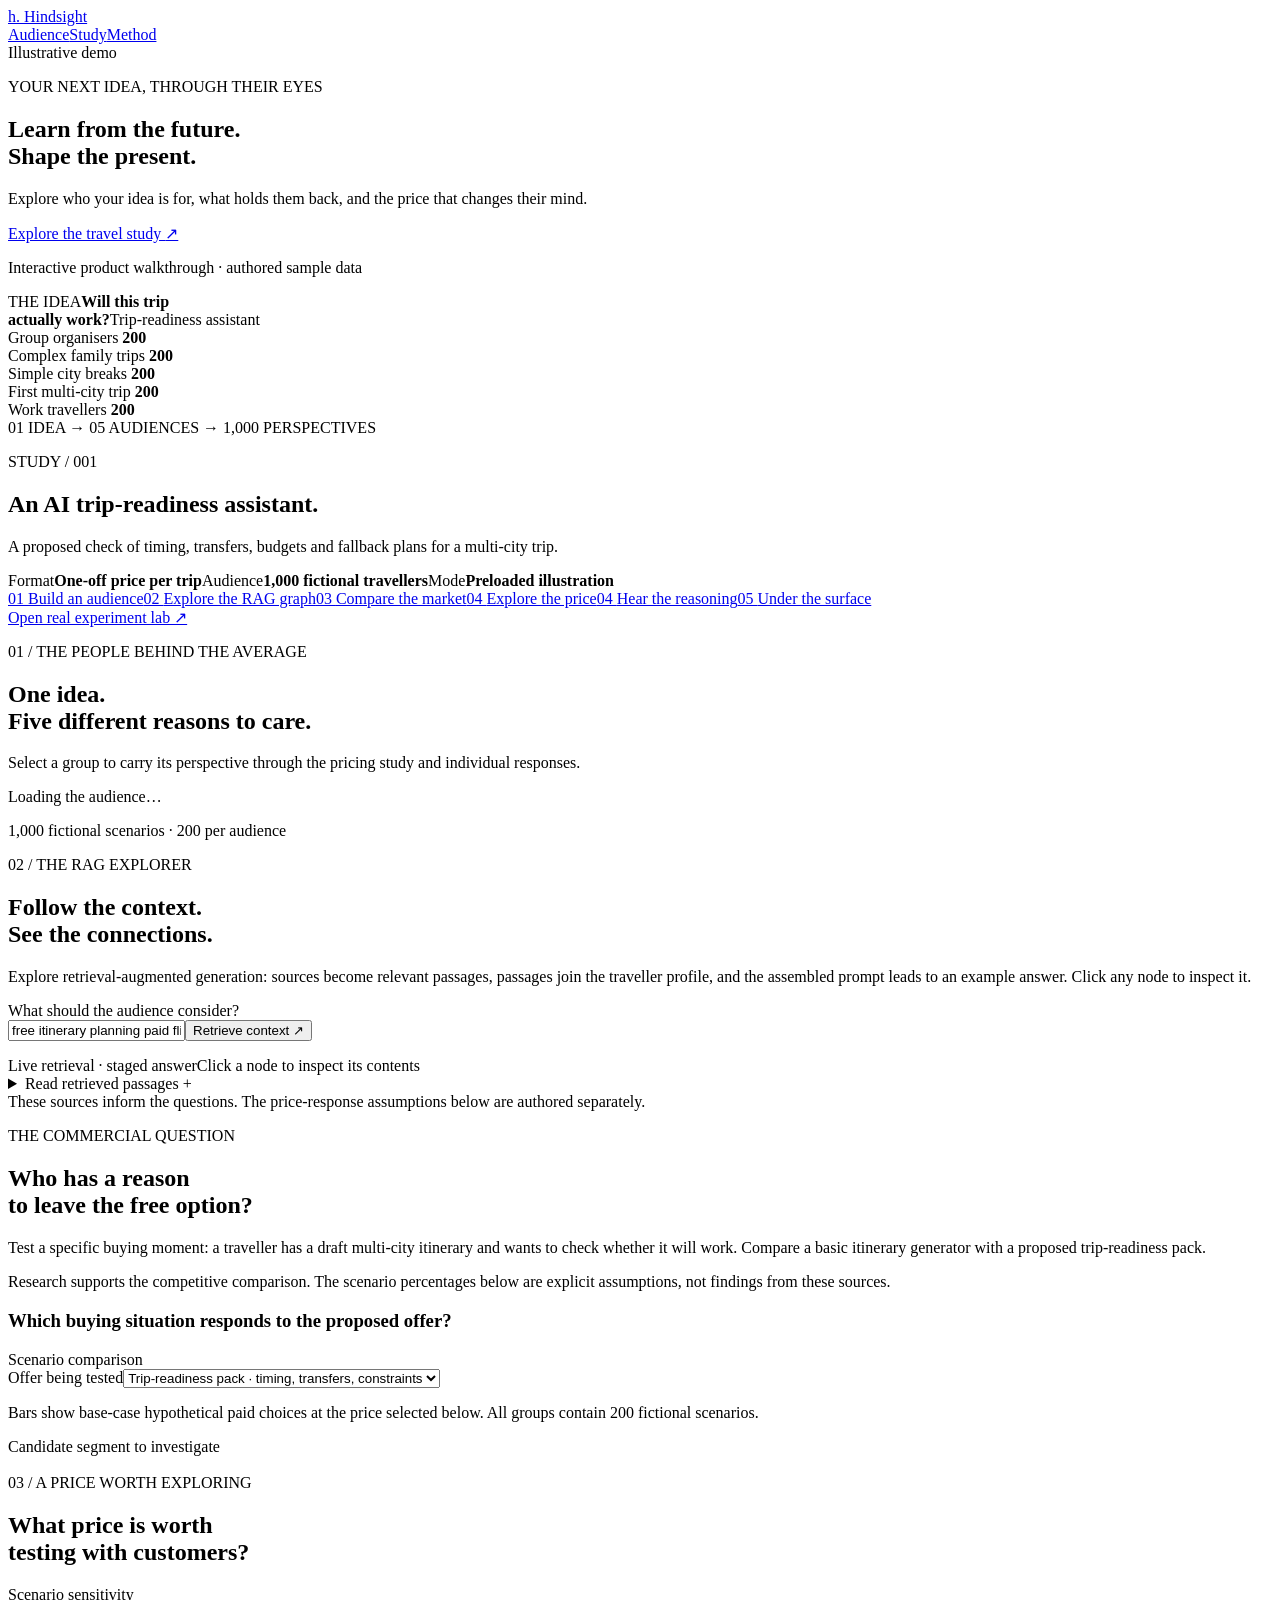
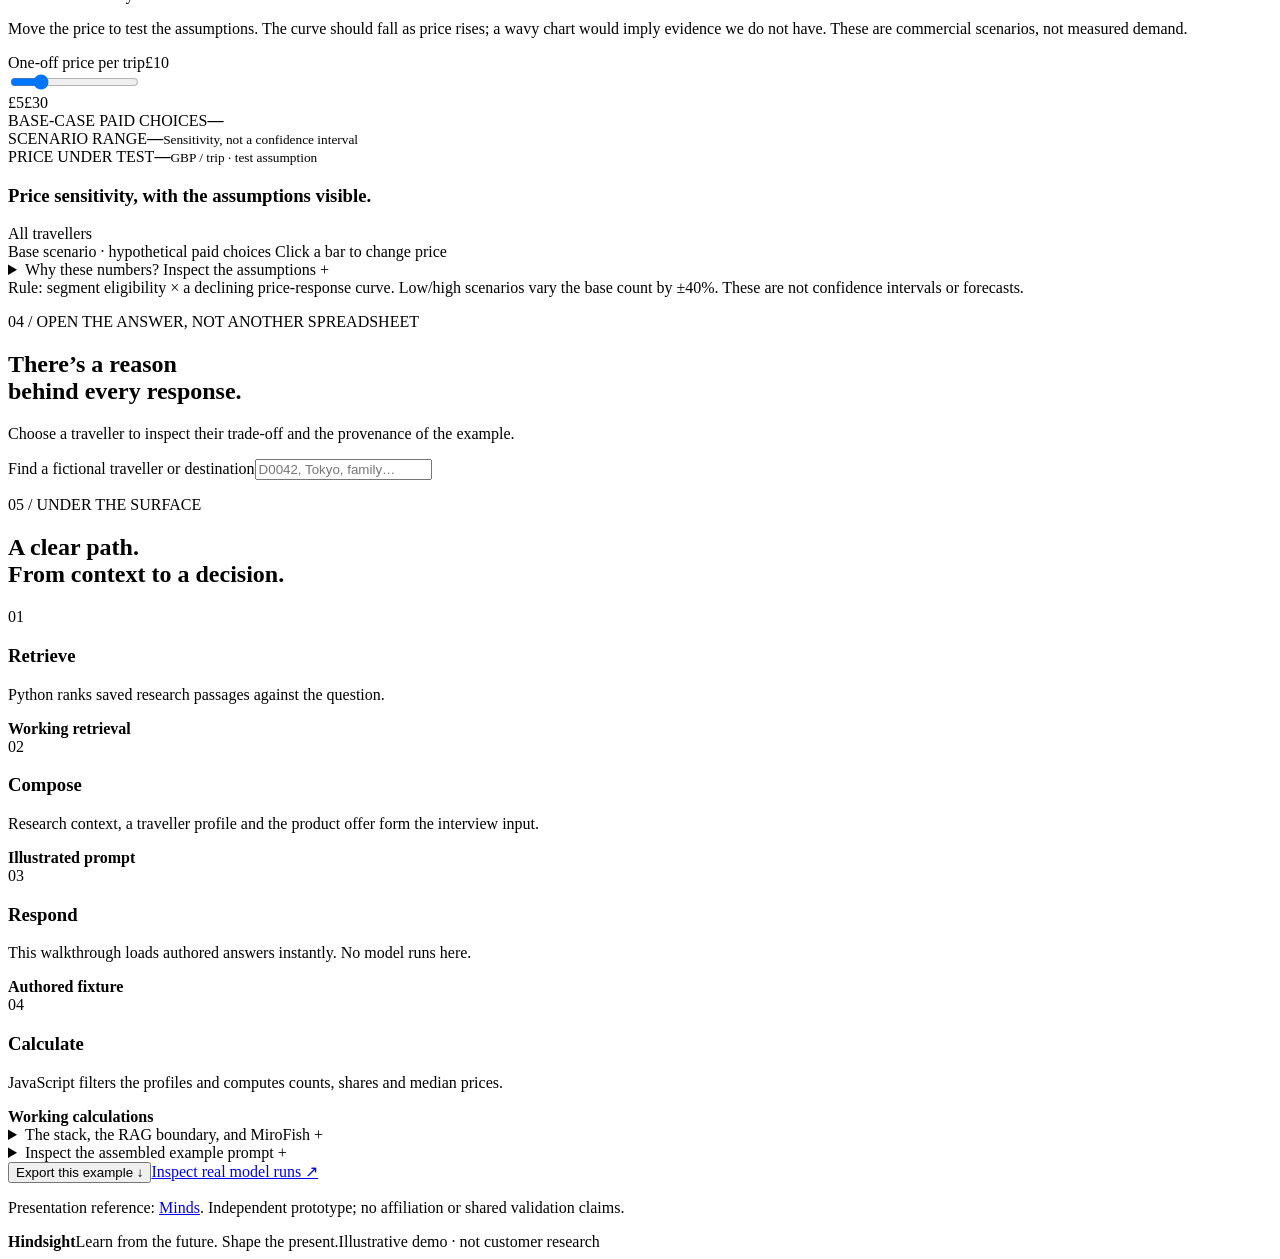
==== product/prototype/static/showcase.html @ 69f553fd "Build Hindsight market demo with RAG explorer and local simulation lab" ====
<!doctype html><html lang="en"><head><meta charset="utf-8"><meta name="viewport" content="width=device-width,initial-scale=1"><title>Hindsight · Meet your next customer</title><link rel="stylesheet" href="/showcase.css"><script src="/showcase.js" defer></script></head><body>
<header><a class="brand" href="#brief"><span class="brand-mark">h.</span> Hindsight</a><nav aria-label="Main navigation"><a href="#audience">Audience</a><a href="#pricing">Study</a><a href="#method">Method</a></nav><span class="badge">Illustrative demo</span></header>
<main><section class="hero wrap" id="brief"><div><p class="eyebrow">YOUR NEXT IDEA, THROUGH THEIR EYES</p><h1>Learn from the future.<br><span>Shape the present.</span></h1><p class="intro">Explore who your idea is for, what holds them back, and the price that changes their mind.</p><a class="button dark" href="#pricing">Explore the travel study <span>↗</span></a><p class="small">Interactive product walkthrough · authored sample data</p></div><div class="hero-art" aria-label="One thousand illustrative traveller scenarios connected to one travel idea"><div class="orbit orbit-one"></div><div class="orbit orbit-two"></div><div class="centre-node"><span class="eyebrow">THE IDEA</span><strong>Will this trip<br>actually work?</strong><span>Trip-readiness assistant</span></div><div class="float-tag t1">Group organisers <b>200</b></div><div class="float-tag t2">Complex family trips <b>200</b></div><div class="float-tag t3">Simple city breaks <b>200</b></div><div class="float-tag t4">First multi-city trip <b>200</b></div><div class="float-tag t5">Work travellers <b>200</b></div><div class="art-foot">01 IDEA <span>→</span> 05 AUDIENCES <span>→</span> 1,000 PERSPECTIVES</div></div></section>
<div class="study-layout wrap"><aside><div class="pinned"><p class="eyebrow">STUDY / 001</p><h2>An AI trip-readiness assistant.</h2><p>A proposed check of timing, transfers, budgets and fallback plans for a multi-city trip.</p><div class="brief-rule"><span>Format</span><b>One-off price per trip</b><span>Audience</span><b>1,000 fictional travellers</b><span>Mode</span><b>Preloaded illustration</b></div><nav aria-label="Study chapters"><a href="#audience">01 <span>Build an audience</span></a><a href="#context">02 <span>Explore the RAG graph</span></a><a href="#friction">03 <span>Compare the market</span></a><a href="#pricing">04 <span>Explore the price</span></a><a href="#voices">04 <span>Hear the reasoning</span></a><a href="#method">05 <span>Under the surface</span></a></nav><a class="lab-link" href="/lab">Open real experiment lab ↗</a></div></aside>
<div class="chapters"><section id="audience" class="chapter reveal"><p class="eyebrow">01 / THE PEOPLE BEHIND THE AVERAGE</p><h2>One idea.<br>Five different reasons to care.</h2><p class="muted">Select a group to carry its perspective through the pricing study and individual responses.</p><div id="segments" class="segments"><p>Loading the audience…</p></div><div class="audience-footer"><div class="mini-dots" id="mini-dots"></div><span id="audience-caption">1,000 fictional scenarios · 200 per audience</span></div></section>
<section id="context" class="chapter reveal"><p class="eyebrow">02 / THE RAG EXPLORER</p><h2>Follow the context.<br>See the connections.</h2><p class="muted">Explore retrieval-augmented generation: sources become relevant passages, passages join the traveller profile, and the assembled prompt leads to an example answer. Click any node to inspect it.</p><form id="search-form"><label for="query">What should the audience consider?</label><div class="search"><input id="query" value="free itinerary planning paid flight alerts" maxlength="500"><button class="dark" type="submit">Retrieve context ↗</button></div></form><p class="small" id="retrieval-status" role="status"></p><div class="rag-topline"><span class="badge">Live retrieval · staged answer</span><span class="small">Click a node to inspect its contents</span></div><div id="rag-graph" class="rag-graph" aria-label="Interactive RAG pipeline"></div><div id="rag-inspector" class="rag-inspector" aria-live="polite"></div><details><summary>Read retrieved passages <span>+</span></summary><div id="passages"></div></details><div class="context-note">These sources inform the questions. The price-response assumptions below are authored separately.</div></section>
<section id="friction" class="chapter reveal"><p class="eyebrow">THE COMMERCIAL QUESTION</p><h2>Who has a reason<br>to leave the free option?</h2><p class="muted">Test a specific buying moment: a traveller has a draft multi-city itinerary and wants to check whether it will work. Compare a basic itinerary generator with a proposed trip-readiness pack.</p><div id="market-sources" class="market-sources"></div><div class="context-note">Research supports the competitive comparison. The scenario percentages below are explicit assumptions, not findings from these sources.</div><div class="friction-card"><div class="chart-heading"><h3>Which buying situation responds to the proposed offer?</h3><span class="badge">Scenario comparison</span></div><label for="concept">Offer being tested</label><select id="concept"><option value="readiness">Trip-readiness pack · timing, transfers, constraints</option><option value="basic">Basic AI itinerary · suggestions and saved places</option></select><p class="small">Bars show base-case hypothetical paid choices at the price selected below. All groups contain 200 fictional scenarios.</p><div id="friction-bars"></div><div class="friction-leading"><span class="small">Candidate segment to investigate</span><h3 id="friction-leading"></h3></div></div></section><section id="pricing" class="chapter reveal"><div class="section-head"><div><p class="eyebrow">03 / A PRICE WORTH EXPLORING</p><h2>What price is worth<br>testing with customers?</h2></div><span class="badge">Scenario sensitivity</span></div><p class="muted">Move the price to test the assumptions. The curve should fall as price rises; a wavy chart would imply evidence we do not have. These are commercial scenarios, not measured demand.</p><div class="price-control"><div><label for="price">One-off price per trip</label><output id="price-value" for="price">£10</output></div><input type="range" id="price" min="5" max="30" step="5" value="10"><div class="range-labels"><span>£5</span><span>£30</span></div></div><div class="metrics" aria-live="polite"><div><span>BASE-CASE PAID CHOICES</span><strong id="paid-count">—</strong><small id="paid-share"></small></div><div><span>SCENARIO RANGE</span><strong id="free-count">—</strong><small>Sensitivity, not a confidence interval</small></div><div><span>PRICE UNDER TEST</span><strong id="median">—</strong><small>GBP / trip · test assumption</small></div></div><div class="chart-panel"><div class="chart-heading"><h3>Price sensitivity, with the assumptions visible.</h3><span id="filter-caption">All travellers</span></div><div id="price-chart" class="price-chart" aria-label="Illustrative paid choices at each price"></div><div class="legend"><span class="swatch"></span> Base scenario · hypothetical paid choices <span class="small">Click a bar to change price</span></div></div><div class="insight" id="insight"></div><details><summary>Why these numbers? Inspect the assumptions <span>+</span></summary><div id="scenario-assumptions"></div></details><div class="small formula">Rule: segment eligibility × a declining price-response curve. Low/high scenarios vary the base count by ±40%. These are not confidence intervals or forecasts.</div></section>
<section id="voices" class="chapter reveal"><p class="eyebrow">04 / OPEN THE ANSWER, NOT ANOTHER SPREADSHEET</p><h2>There’s a reason<br>behind every response.</h2><p class="muted">Choose a traveller to inspect their trade-off and the provenance of the example.</p><label for="person-search">Find a fictional traveller or destination</label><input id="person-search" class="person-search" placeholder="D0042, Tokyo, family…"><p class="small" id="people-count"></p><div class="voice-layout"><div id="people" class="people" role="group" aria-label="Fictional traveller responses"></div><article id="person" class="person"></article></div></section>
<section id="method" class="chapter reveal"><p class="eyebrow">05 / UNDER THE SURFACE</p><h2>A clear path.<br>From context to a decision.</h2><div class="method-flow"><div><span>01</span><h3>Retrieve</h3><p>Python ranks saved research passages against the question.</p><b>Working retrieval</b></div><div><span>02</span><h3>Compose</h3><p>Research context, a traveller profile and the product offer form the interview input.</p><b>Illustrated prompt</b></div><div><span>03</span><h3>Respond</h3><p>This walkthrough loads authored answers instantly. No model runs here.</p><b>Authored fixture</b></div><div><span>04</span><h3>Calculate</h3><p>JavaScript filters the profiles and computes counts, shares and median prices.</p><b>Working calculations</b></div></div><details><summary>The stack, the RAG boundary, and MiroFish <span>+</span></summary><div class="method-copy"><p><strong>Presentation:</strong> HTML, CSS, JavaScript and your Space Grotesk / Space Mono fonts. Python serves the app and JSON dataset. No cloud services are needed.</p><p><strong>Retrieval-augmented generation (RAG):</strong> retrieve relevant source passages, add them to the profile and offer, then ask a model for a grounded answer. This demo implements keyword retrieval over sentence chunks. It uses authored answers in place of the generation step, with no embedding model or vector database.</p><p><strong>Real experiment lab:</strong> MiroFish-local extracts a SQLite knowledge graph and produces profile seeds. OASIS handles interviews, Ollama runs the local model, and Python stores raw answers and calculations. Its real pilot results are preserved separately. This presentation's prices and opinions did not come from that engine.</p><p><strong>How we got these numbers:</strong> 1,000 fictional scenarios, in five groups of 200. Explicit eligibility and price-response assumptions are in the scenario controls. No customer data, inferred market size or accuracy claim. Download the fixture to inspect every value.</p></div></details><details><summary>Inspect the assembled example prompt <span>+</span></summary><pre id="prompt"></pre></details><div class="actions"><button id="download" class="dark">Export this example ↓</button><a class="button" href="/lab">Inspect real model runs ↗</a></div><p class="small">Presentation reference: <a href="https://getminds.ai/" target="_blank" rel="noopener noreferrer">Minds</a>. Independent prototype; no affiliation or shared validation claims.</p></section></div></div></main><footer class="wrap"><strong>Hindsight</strong><span>Learn from the future. Shape the present.</span><span>Illustrative demo · not customer research</span></footer><div id="load-error" role="alert" hidden></div></body></html>
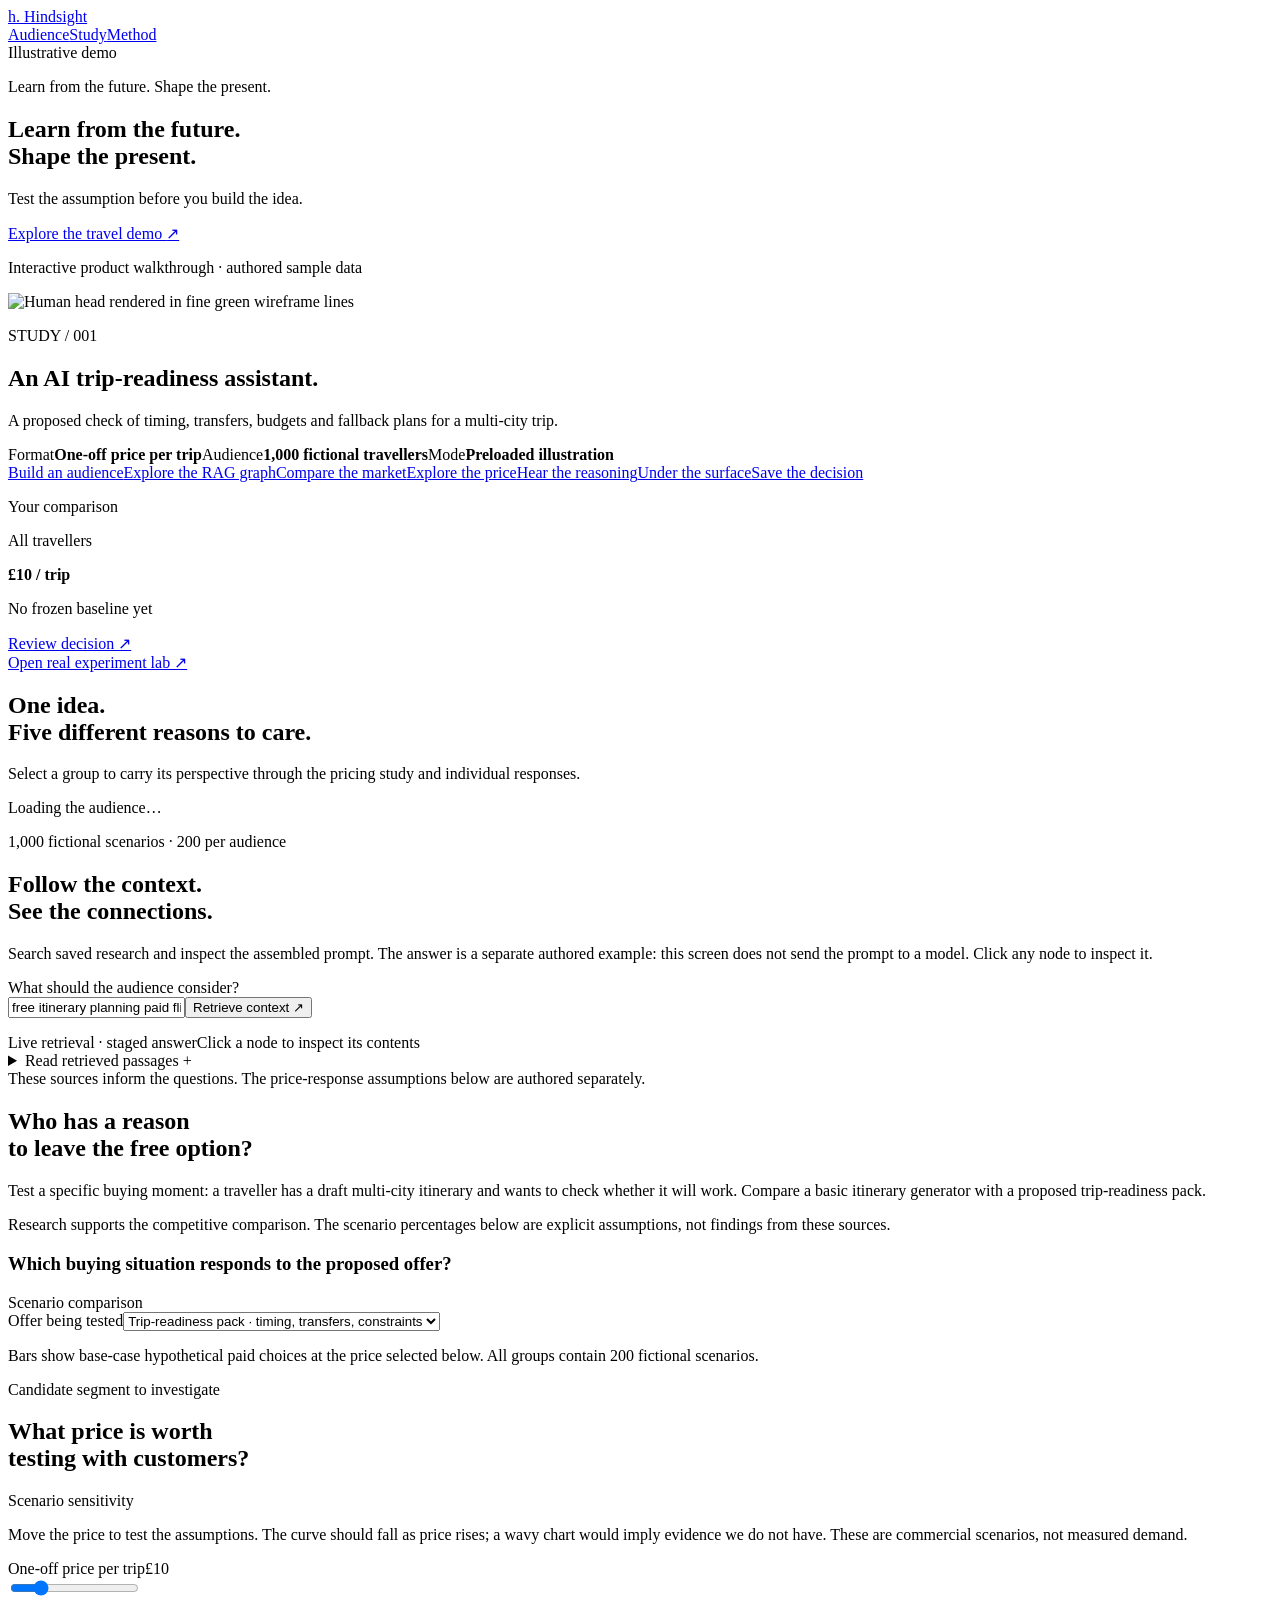
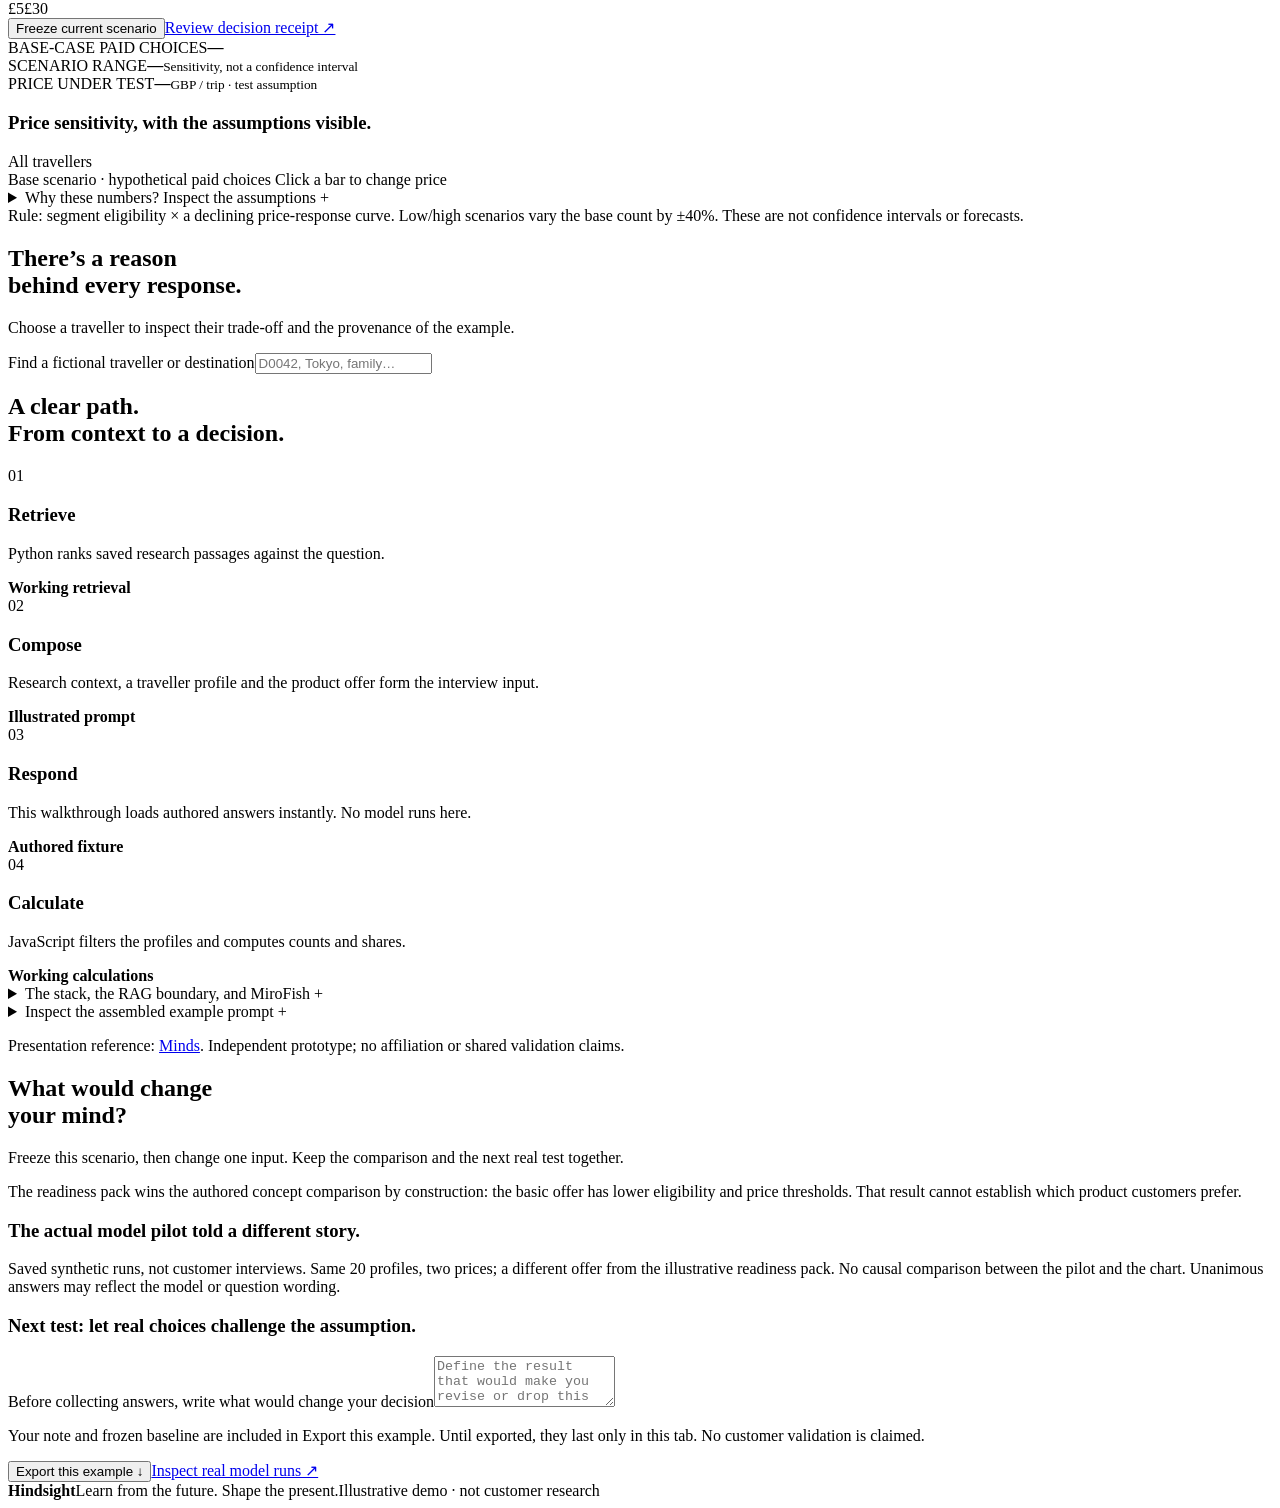
==== commit cdf3453a: "Refine Hindsight demo with static wireframe hero and scroll interactions" ====
--- a/product/prototype/static/showcase.html
+++ b/product/prototype/static/showcase.html
@@ -1,9 +1,9 @@
-<!doctype html><html lang="en"><head><meta charset="utf-8"><meta name="viewport" content="width=device-width,initial-scale=1"><title>Hindsight · Meet your next customer</title><link rel="stylesheet" href="/showcase.css"><script src="/showcase.js" defer></script></head><body>
+<!doctype html><html lang="en"><head><meta charset="utf-8"><meta name="viewport" content="width=device-width,initial-scale=1"><title>Hindsight · Test the assumption before the idea</title><link rel="stylesheet" href="/scrollcraft.css"><link rel="stylesheet" href="/showcase.css"><link rel="stylesheet" href="/hindsight-scroll.css"><script src="/study-math.js" defer></script><script src="/showcase.js" defer></script><script src="/scrollcraft.js" defer></script><script src="/hindsight-scroll.js" defer></script></head><body>
 <header><a class="brand" href="#brief"><span class="brand-mark">h.</span> Hindsight</a><nav aria-label="Main navigation"><a href="#audience">Audience</a><a href="#pricing">Study</a><a href="#method">Method</a></nav><span class="badge">Illustrative demo</span></header>
-<main><section class="hero wrap" id="brief"><div><p class="eyebrow">YOUR NEXT IDEA, THROUGH THEIR EYES</p><h1>Learn from the future.<br><span>Shape the present.</span></h1><p class="intro">Explore who your idea is for, what holds them back, and the price that changes their mind.</p><a class="button dark" href="#pricing">Explore the travel study <span>↗</span></a><p class="small">Interactive product walkthrough · authored sample data</p></div><div class="hero-art" aria-label="One thousand illustrative traveller scenarios connected to one travel idea"><div class="orbit orbit-one"></div><div class="orbit orbit-two"></div><div class="centre-node"><span class="eyebrow">THE IDEA</span><strong>Will this trip<br>actually work?</strong><span>Trip-readiness assistant</span></div><div class="float-tag t1">Group organisers <b>200</b></div><div class="float-tag t2">Complex family trips <b>200</b></div><div class="float-tag t3">Simple city breaks <b>200</b></div><div class="float-tag t4">First multi-city trip <b>200</b></div><div class="float-tag t5">Work travellers <b>200</b></div><div class="art-foot">01 IDEA <span>→</span> 05 AUDIENCES <span>→</span> 1,000 PERSPECTIVES</div></div></section>
-<div class="study-layout wrap"><aside><div class="pinned"><p class="eyebrow">STUDY / 001</p><h2>An AI trip-readiness assistant.</h2><p>A proposed check of timing, transfers, budgets and fallback plans for a multi-city trip.</p><div class="brief-rule"><span>Format</span><b>One-off price per trip</b><span>Audience</span><b>1,000 fictional travellers</b><span>Mode</span><b>Preloaded illustration</b></div><nav aria-label="Study chapters"><a href="#audience">01 <span>Build an audience</span></a><a href="#context">02 <span>Explore the RAG graph</span></a><a href="#friction">03 <span>Compare the market</span></a><a href="#pricing">04 <span>Explore the price</span></a><a href="#voices">04 <span>Hear the reasoning</span></a><a href="#method">05 <span>Under the surface</span></a></nav><a class="lab-link" href="/lab">Open real experiment lab ↗</a></div></aside>
-<div class="chapters"><section id="audience" class="chapter reveal"><p class="eyebrow">01 / THE PEOPLE BEHIND THE AVERAGE</p><h2>One idea.<br>Five different reasons to care.</h2><p class="muted">Select a group to carry its perspective through the pricing study and individual responses.</p><div id="segments" class="segments"><p>Loading the audience…</p></div><div class="audience-footer"><div class="mini-dots" id="mini-dots"></div><span id="audience-caption">1,000 fictional scenarios · 200 per audience</span></div></section>
-<section id="context" class="chapter reveal"><p class="eyebrow">02 / THE RAG EXPLORER</p><h2>Follow the context.<br>See the connections.</h2><p class="muted">Explore retrieval-augmented generation: sources become relevant passages, passages join the traveller profile, and the assembled prompt leads to an example answer. Click any node to inspect it.</p><form id="search-form"><label for="query">What should the audience consider?</label><div class="search"><input id="query" value="free itinerary planning paid flight alerts" maxlength="500"><button class="dark" type="submit">Retrieve context ↗</button></div></form><p class="small" id="retrieval-status" role="status"></p><div class="rag-topline"><span class="badge">Live retrieval · staged answer</span><span class="small">Click a node to inspect its contents</span></div><div id="rag-graph" class="rag-graph" aria-label="Interactive RAG pipeline"></div><div id="rag-inspector" class="rag-inspector" aria-live="polite"></div><details><summary>Read retrieved passages <span>+</span></summary><div id="passages"></div></details><div class="context-note">These sources inform the questions. The price-response assumptions below are authored separately.</div></section>
-<section id="friction" class="chapter reveal"><p class="eyebrow">THE COMMERCIAL QUESTION</p><h2>Who has a reason<br>to leave the free option?</h2><p class="muted">Test a specific buying moment: a traveller has a draft multi-city itinerary and wants to check whether it will work. Compare a basic itinerary generator with a proposed trip-readiness pack.</p><div id="market-sources" class="market-sources"></div><div class="context-note">Research supports the competitive comparison. The scenario percentages below are explicit assumptions, not findings from these sources.</div><div class="friction-card"><div class="chart-heading"><h3>Which buying situation responds to the proposed offer?</h3><span class="badge">Scenario comparison</span></div><label for="concept">Offer being tested</label><select id="concept"><option value="readiness">Trip-readiness pack · timing, transfers, constraints</option><option value="basic">Basic AI itinerary · suggestions and saved places</option></select><p class="small">Bars show base-case hypothetical paid choices at the price selected below. All groups contain 200 fictional scenarios.</p><div id="friction-bars"></div><div class="friction-leading"><span class="small">Candidate segment to investigate</span><h3 id="friction-leading"></h3></div></div></section><section id="pricing" class="chapter reveal"><div class="section-head"><div><p class="eyebrow">03 / A PRICE WORTH EXPLORING</p><h2>What price is worth<br>testing with customers?</h2></div><span class="badge">Scenario sensitivity</span></div><p class="muted">Move the price to test the assumptions. The curve should fall as price rises; a wavy chart would imply evidence we do not have. These are commercial scenarios, not measured demand.</p><div class="price-control"><div><label for="price">One-off price per trip</label><output id="price-value" for="price">£10</output></div><input type="range" id="price" min="5" max="30" step="5" value="10"><div class="range-labels"><span>£5</span><span>£30</span></div></div><div class="metrics" aria-live="polite"><div><span>BASE-CASE PAID CHOICES</span><strong id="paid-count">—</strong><small id="paid-share"></small></div><div><span>SCENARIO RANGE</span><strong id="free-count">—</strong><small>Sensitivity, not a confidence interval</small></div><div><span>PRICE UNDER TEST</span><strong id="median">—</strong><small>GBP / trip · test assumption</small></div></div><div class="chart-panel"><div class="chart-heading"><h3>Price sensitivity, with the assumptions visible.</h3><span id="filter-caption">All travellers</span></div><div id="price-chart" class="price-chart" aria-label="Illustrative paid choices at each price"></div><div class="legend"><span class="swatch"></span> Base scenario · hypothetical paid choices <span class="small">Click a bar to change price</span></div></div><div class="insight" id="insight"></div><details><summary>Why these numbers? Inspect the assumptions <span>+</span></summary><div id="scenario-assumptions"></div></details><div class="small formula">Rule: segment eligibility × a declining price-response curve. Low/high scenarios vary the base count by ±40%. These are not confidence intervals or forecasts.</div></section>
-<section id="voices" class="chapter reveal"><p class="eyebrow">04 / OPEN THE ANSWER, NOT ANOTHER SPREADSHEET</p><h2>There’s a reason<br>behind every response.</h2><p class="muted">Choose a traveller to inspect their trade-off and the provenance of the example.</p><label for="person-search">Find a fictional traveller or destination</label><input id="person-search" class="person-search" placeholder="D0042, Tokyo, family…"><p class="small" id="people-count"></p><div class="voice-layout"><div id="people" class="people" role="group" aria-label="Fictional traveller responses"></div><article id="person" class="person"></article></div></section>
-<section id="method" class="chapter reveal"><p class="eyebrow">05 / UNDER THE SURFACE</p><h2>A clear path.<br>From context to a decision.</h2><div class="method-flow"><div><span>01</span><h3>Retrieve</h3><p>Python ranks saved research passages against the question.</p><b>Working retrieval</b></div><div><span>02</span><h3>Compose</h3><p>Research context, a traveller profile and the product offer form the interview input.</p><b>Illustrated prompt</b></div><div><span>03</span><h3>Respond</h3><p>This walkthrough loads authored answers instantly. No model runs here.</p><b>Authored fixture</b></div><div><span>04</span><h3>Calculate</h3><p>JavaScript filters the profiles and computes counts, shares and median prices.</p><b>Working calculations</b></div></div><details><summary>The stack, the RAG boundary, and MiroFish <span>+</span></summary><div class="method-copy"><p><strong>Presentation:</strong> HTML, CSS, JavaScript and your Space Grotesk / Space Mono fonts. Python serves the app and JSON dataset. No cloud services are needed.</p><p><strong>Retrieval-augmented generation (RAG):</strong> retrieve relevant source passages, add them to the profile and offer, then ask a model for a grounded answer. This demo implements keyword retrieval over sentence chunks. It uses authored answers in place of the generation step, with no embedding model or vector database.</p><p><strong>Real experiment lab:</strong> MiroFish-local extracts a SQLite knowledge graph and produces profile seeds. OASIS handles interviews, Ollama runs the local model, and Python stores raw answers and calculations. Its real pilot results are preserved separately. This presentation's prices and opinions did not come from that engine.</p><p><strong>How we got these numbers:</strong> 1,000 fictional scenarios, in five groups of 200. Explicit eligibility and price-response assumptions are in the scenario controls. No customer data, inferred market size or accuracy claim. Download the fixture to inspect every value.</p></div></details><details><summary>Inspect the assembled example prompt <span>+</span></summary><pre id="prompt"></pre></details><div class="actions"><button id="download" class="dark">Export this example ↓</button><a class="button" href="/lab">Inspect real model runs ↗</a></div><p class="small">Presentation reference: <a href="https://getminds.ai/" target="_blank" rel="noopener noreferrer">Minds</a>. Independent prototype; no affiliation or shared validation claims.</p></section></div></div></main><footer class="wrap"><strong>Hindsight</strong><span>Learn from the future. Shape the present.</span><span>Illustrative demo · not customer research</span></footer><div id="load-error" role="alert" hidden></div></body></html>
+<main><section class="hero wrap" id="brief" data-sc-act="flow"><div class="hero-depth-grid" data-sc-parallax="0.06" aria-hidden="true"></div><div class="hero-depth-rule" data-sc-parallax="-0.35" aria-hidden="true"></div><div class="hero-copy"><p class="eyebrow">Learn from the future. Shape the present.</p><h1>Learn from the future.<br><span>Shape the present.</span></h1><p class="intro">Test the assumption before you build the idea.</p><a class="button dark" href="#pricing">Explore the travel demo <span>↗</span></a><p class="small">Interactive product walkthrough · authored sample data</p></div><div class="hero-art wireframe-art" data-sc-parallax="-0.22"><img src="/green-wireframe-head.png" alt="Human head rendered in fine green wireframe lines" width="1122" height="1402" fetchpriority="high"></div></section>
+<div class="study-layout wrap"><aside><div class="pinned"><p class="eyebrow">STUDY / 001</p><h2>An AI trip-readiness assistant.</h2><p>A proposed check of timing, transfers, budgets and fallback plans for a multi-city trip.</p><div class="brief-rule"><span>Format</span><b>One-off price per trip</b><span>Audience</span><b>1,000 fictional travellers</b><span>Mode</span><b>Preloaded illustration</b></div><nav aria-label="Study chapters"><a href="#audience"><span>Build an audience</span></a><a href="#context"><span>Explore the RAG graph</span></a><a href="#friction"><span>Compare the market</span></a><a href="#pricing"><span>Explore the price</span></a><a href="#voices"><span>Hear the reasoning</span></a><a href="#method"><span>Under the surface</span></a><a href="#decision"><span>Save the decision</span></a></nav><div class="trail-receipt" aria-label="Your current comparison"><p class="trail-label">Your comparison</p><p id="trail-audience">All travellers</p><strong id="trail-price">£10 / trip</strong><p id="trail-baseline">No frozen baseline yet</p><a href="#decision">Review decision ↗</a></div><a class="lab-link" href="/lab">Open real experiment lab ↗</a></div></aside>
+<div class="chapters"><section id="audience" class="chapter" data-sc-act="flow"><div class="chapter-entry" data-sc-in><h2>One idea.<br>Five different reasons to care.</h2></div><p class="muted">Select a group to carry its perspective through the pricing study and individual responses.</p><div id="segments" class="segments"><p>Loading the audience…</p></div><div class="audience-footer"><div class="mini-dots" id="mini-dots"></div><span id="audience-caption">1,000 fictional scenarios · 200 per audience</span></div></section>
+<section id="context" class="chapter" data-sc-act="flow"><div class="chapter-trace" aria-hidden="true" data-sc-reveal="left" data-sc-reveal-at="0.03 0.16"></div><h2>Follow the context.<br>See the connections.</h2><p class="muted">Search saved research and inspect the assembled prompt. The answer is a separate authored example: this screen does not send the prompt to a model. Click any node to inspect it.</p><form id="search-form"><label for="query">What should the audience consider?</label><div class="search"><input id="query" value="free itinerary planning paid flight alerts" maxlength="500"><button class="dark" type="submit">Retrieve context ↗</button></div></form><p class="small" id="retrieval-status" role="status"></p><div class="rag-topline"><span class="badge">Live retrieval · staged answer</span><span class="small">Click a node to inspect its contents</span></div><div id="rag-graph" class="rag-graph" aria-label="Interactive RAG pipeline"></div><div id="rag-inspector" class="rag-inspector" aria-live="polite"></div><details><summary>Read retrieved passages <span>+</span></summary><div id="passages"></div></details><div class="context-note">These sources inform the questions. The price-response assumptions below are authored separately.</div></section>
+<section id="friction" class="chapter" data-sc-act="flow"><h2>Who has a reason<br>to leave the free option?</h2><p class="muted">Test a specific buying moment: a traveller has a draft multi-city itinerary and wants to check whether it will work. Compare a basic itinerary generator with a proposed trip-readiness pack.</p><div id="market-sources" class="market-sources"></div><div class="context-note">Research supports the competitive comparison. The scenario percentages below are explicit assumptions, not findings from these sources.</div><div class="friction-card"><div class="chart-heading"><h3>Which buying situation responds to the proposed offer?</h3><span class="badge">Scenario comparison</span></div><label for="concept">Offer being tested</label><select id="concept"><option value="readiness">Trip-readiness pack · timing, transfers, constraints</option><option value="basic">Basic AI itinerary · suggestions and saved places</option></select><p class="small">Bars show base-case hypothetical paid choices at the price selected below. All groups contain 200 fictional scenarios.</p><div id="friction-bars"></div><div class="friction-leading"><span class="small">Candidate segment to investigate</span><h3 id="friction-leading"></h3></div></div></section><section id="pricing" class="chapter" data-sc-act="flow"><div class="section-head"><div><h2>What price is worth<br>testing with customers?</h2></div><span class="badge">Scenario sensitivity</span></div><p class="muted">Move the price to test the assumptions. The curve should fall as price rises; a wavy chart would imply evidence we do not have. These are commercial scenarios, not measured demand.</p><div class="price-control"><div><label for="price">One-off price per trip</label><output id="price-value" for="price">£10</output></div><input type="range" id="price" min="5" max="30" step="5" value="10"><div class="range-labels"><span>£5</span><span>£30</span></div></div><div class="actions"><button id="freeze-baseline" class="dark">Freeze current scenario</button><a class="button" href="#decision">Review decision receipt ↗</a></div><div class="metrics" aria-live="polite"><div><span>BASE-CASE PAID CHOICES</span><strong id="paid-count">—</strong><small id="paid-share"></small></div><div><span>SCENARIO RANGE</span><strong id="free-count">—</strong><small>Sensitivity, not a confidence interval</small></div><div><span>PRICE UNDER TEST</span><strong id="median">—</strong><small>GBP / trip · test assumption</small></div></div><div class="chart-panel"><div class="chart-heading"><h3>Price sensitivity, with the assumptions visible.</h3><span id="filter-caption">All travellers</span></div><div id="price-chart" class="price-chart" aria-label="Illustrative paid choices at each price"></div><div class="legend"><span class="swatch"></span> Base scenario · hypothetical paid choices <span class="small">Click a bar to change price</span></div></div><div class="insight" id="insight"></div><details><summary>Why these numbers? Inspect the assumptions <span>+</span></summary><div id="scenario-assumptions"></div></details><div class="small formula">Rule: segment eligibility × a declining price-response curve. Low/high scenarios vary the base count by ±40%. These are not confidence intervals or forecasts.</div></section>
+<section id="voices" class="chapter" data-sc-act="flow"><h2>There’s a reason<br>behind every response.</h2><p class="muted">Choose a traveller to inspect their trade-off and the provenance of the example.</p><label for="person-search">Find a fictional traveller or destination</label><input id="person-search" class="person-search" placeholder="D0042, Tokyo, family…"><p class="small" id="people-count"></p><div class="voice-layout"><div id="people" class="people" role="group" aria-label="Fictional traveller responses"></div><article id="person" class="person"></article></div></section>
+<section id="method" class="chapter" data-sc-act="flow"><div class="chapter-entry" data-sc-in><h2>A clear path.<br>From context to a decision.</h2></div><div class="method-flow"><div><span>01</span><h3>Retrieve</h3><p>Python ranks saved research passages against the question.</p><b>Working retrieval</b></div><div><span>02</span><h3>Compose</h3><p>Research context, a traveller profile and the product offer form the interview input.</p><b>Illustrated prompt</b></div><div><span>03</span><h3>Respond</h3><p>This walkthrough loads authored answers instantly. No model runs here.</p><b>Authored fixture</b></div><div><span>04</span><h3>Calculate</h3><p>JavaScript filters the profiles and computes counts and shares.</p><b>Working calculations</b></div></div><details><summary>The stack, the RAG boundary, and MiroFish <span>+</span></summary><div class="method-copy"><p><strong>Presentation:</strong> HTML, CSS, JavaScript and your Space Grotesk / Space Mono fonts. Python serves the app and JSON dataset. No cloud services are needed.</p><p><strong>Retrieval-augmented generation (RAG):</strong> retrieve relevant source passages, add them to the profile and offer, then ask a model for a grounded answer. This demo implements keyword retrieval over sentence chunks. It uses authored answers in place of the generation step, with no embedding model or vector database.</p><p><strong>Real experiment lab:</strong> MiroFish-local extracts a SQLite knowledge graph and produces profile seeds. OASIS handles interviews, Ollama runs the local model, and Python stores raw answers and calculations. Its real pilot results are preserved separately. This presentation's prices and opinions did not come from that engine.</p><p><strong>How we got these numbers:</strong> 1,000 fictional scenarios, in five groups of 200. Explicit eligibility and price-response assumptions are in the scenario controls. No customer data, inferred market size or accuracy claim. Download the fixture to inspect every value.</p></div></details><details><summary>Inspect the assembled example prompt <span>+</span></summary><pre id="prompt"></pre></details><p class="small">Presentation reference: <a href="https://getminds.ai/" target="_blank" rel="noopener noreferrer">Minds</a>. Independent prototype; no affiliation or shared validation claims.</p></section><section id="decision" class="chapter" data-sc-act="flow"><div class="chapter-trace" aria-hidden="true" data-sc-reveal="left" data-sc-reveal-at="0.03 0.16"></div><h2>What would change<br>your mind?</h2><p class="muted">Freeze this scenario, then change one input. Keep the comparison and the next real test together.</p><div id="decision-comparison" class="insight" aria-live="polite"></div><div class="context-note">The readiness pack wins the authored concept comparison by construction: the basic offer has lower eligibility and price thresholds. That result cannot establish which product customers prefer.</div><h3 class="decision-subtitle">The actual model pilot told a different story.</h3><div id="pilot-results"></div><p class="small">Saved synthetic runs, not customer interviews. Same 20 profiles, two prices; a different offer from the illustrative readiness pack. No causal comparison between the pilot and the chart. Unanimous answers may reflect the model or question wording.</p><h3>Next test: let real choices challenge the assumption.</h3><p id="next-test"></p><label for="decision-note">Before collecting answers, write what would change your decision</label><textarea id="decision-note" rows="3" maxlength="1500" placeholder="Define the result that would make you revise or drop this offer. Record the recruitment method and limits."></textarea><p class="small">Your note and frozen baseline are included in Export this example. Until exported, they last only in this tab. No customer validation is claimed.</p><div class="actions"><button id="download" class="dark">Export this example ↓</button><a class="button" href="/lab">Inspect real model runs ↗</a></div></section></div></div></main><footer class="wrap"><strong>Hindsight</strong><span>Learn from the future. Shape the present.</span><span>Illustrative demo · not customer research</span></footer><div id="load-error" role="alert" hidden></div></body></html>
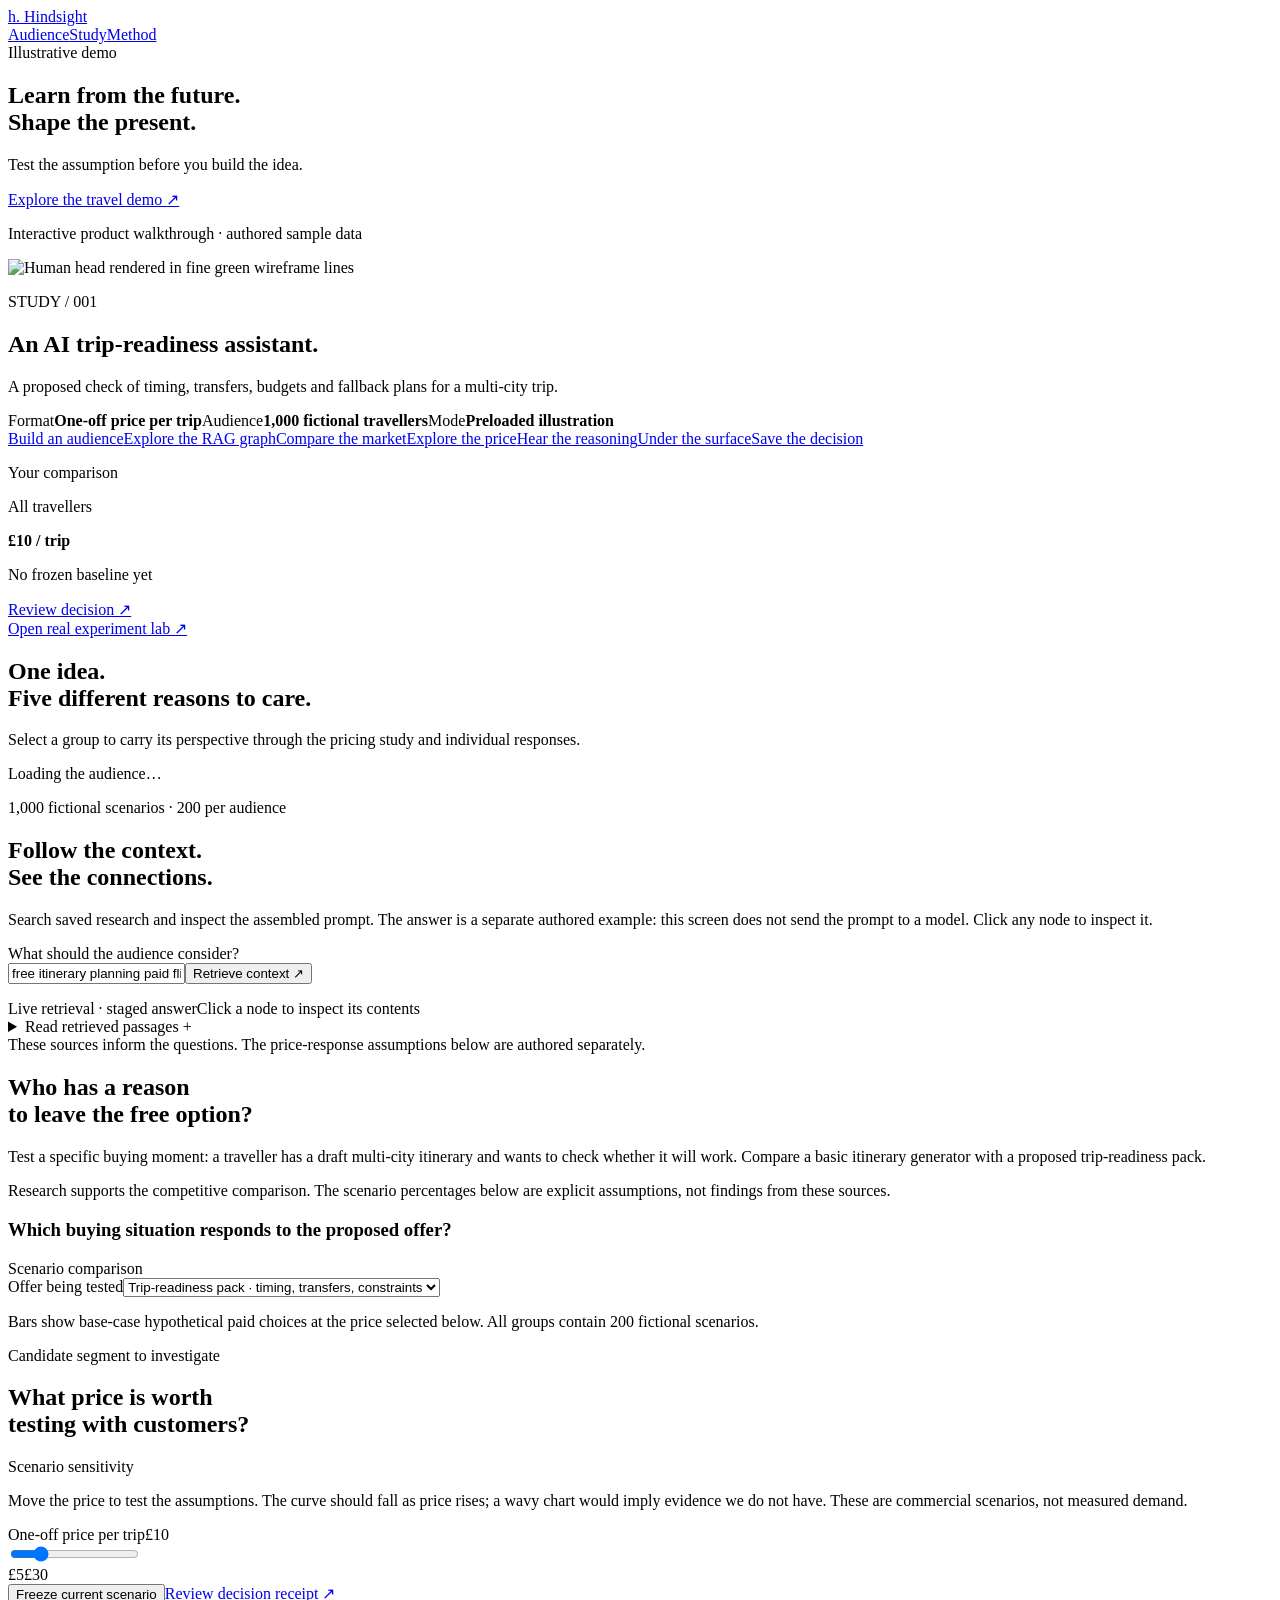
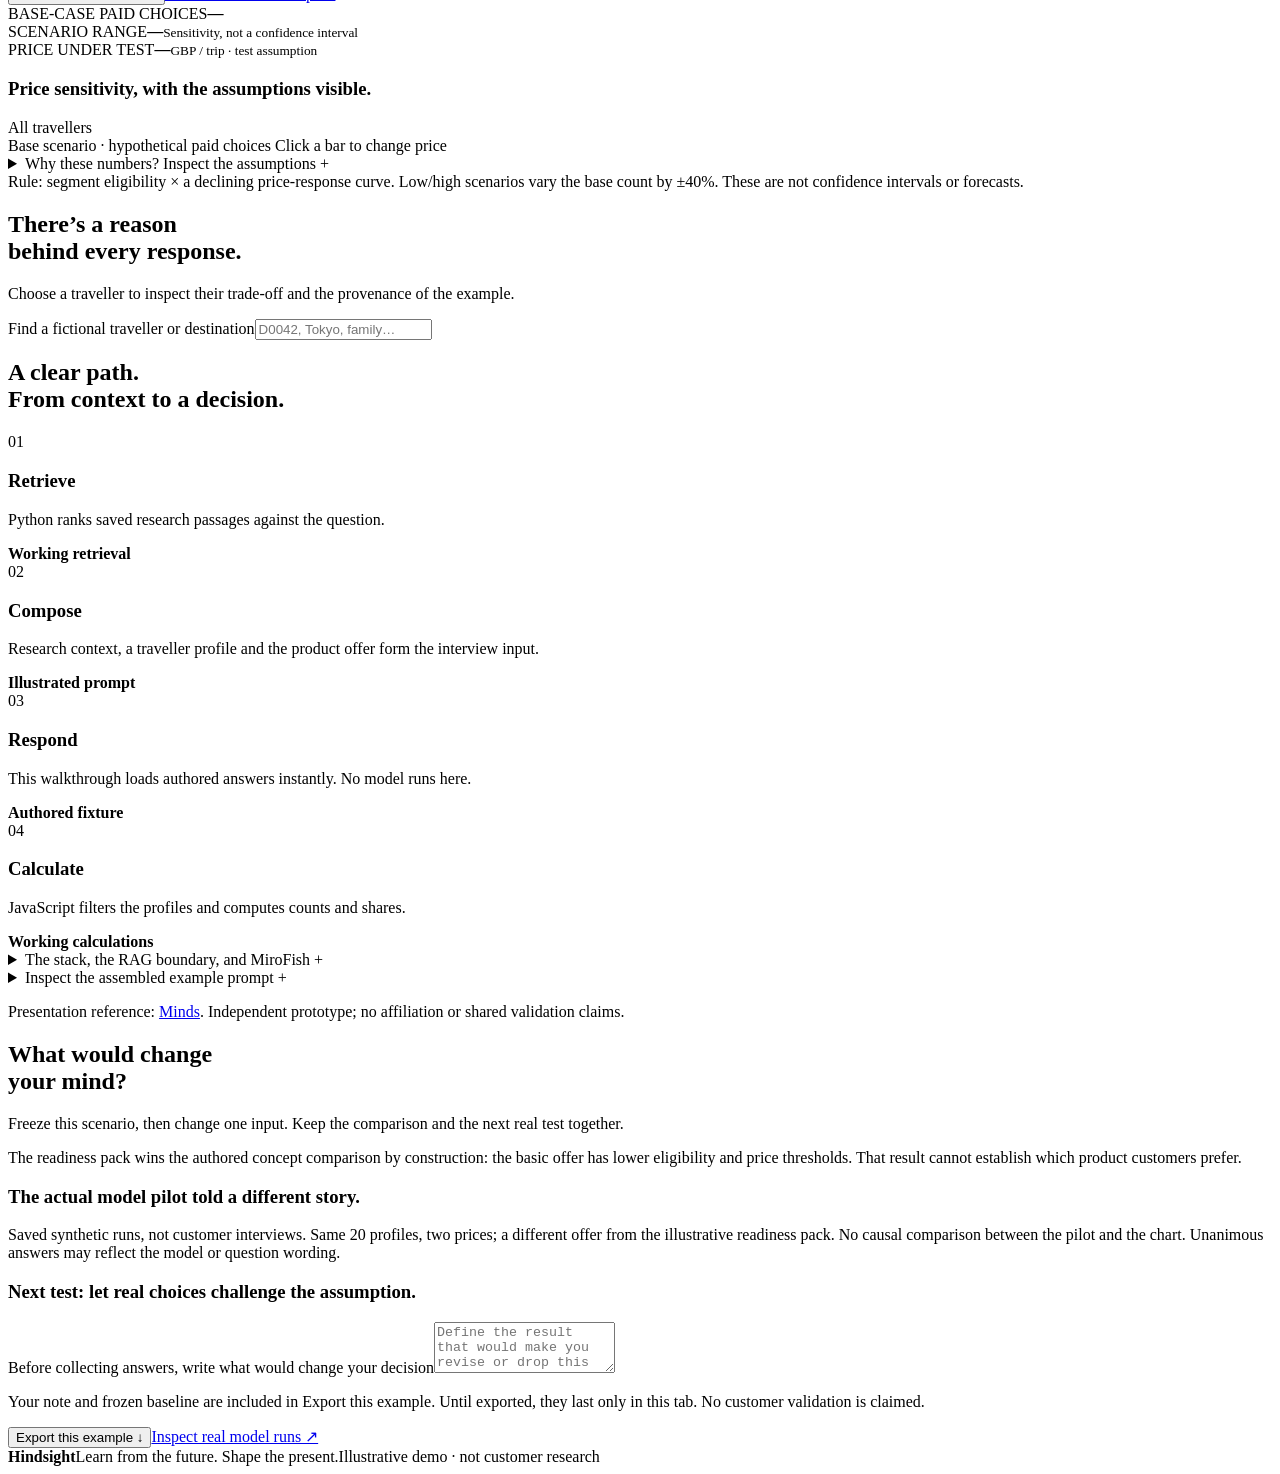
==== commit 5a0074a7: "Remove repeated hero eyebrow text" ====
--- a/product/prototype/static/showcase.html
+++ b/product/prototype/static/showcase.html
@@ -1,6 +1,6 @@
 <!doctype html><html lang="en"><head><meta charset="utf-8"><meta name="viewport" content="width=device-width,initial-scale=1"><title>Hindsight · Test the assumption before the idea</title><link rel="stylesheet" href="/scrollcraft.css"><link rel="stylesheet" href="/showcase.css"><link rel="stylesheet" href="/hindsight-scroll.css"><script src="/study-math.js" defer></script><script src="/showcase.js" defer></script><script src="/scrollcraft.js" defer></script><script src="/hindsight-scroll.js" defer></script></head><body>
 <header><a class="brand" href="#brief"><span class="brand-mark">h.</span> Hindsight</a><nav aria-label="Main navigation"><a href="#audience">Audience</a><a href="#pricing">Study</a><a href="#method">Method</a></nav><span class="badge">Illustrative demo</span></header>
-<main><section class="hero wrap" id="brief" data-sc-act="flow"><div class="hero-depth-grid" data-sc-parallax="0.06" aria-hidden="true"></div><div class="hero-depth-rule" data-sc-parallax="-0.35" aria-hidden="true"></div><div class="hero-copy"><p class="eyebrow">Learn from the future. Shape the present.</p><h1>Learn from the future.<br><span>Shape the present.</span></h1><p class="intro">Test the assumption before you build the idea.</p><a class="button dark" href="#pricing">Explore the travel demo <span>↗</span></a><p class="small">Interactive product walkthrough · authored sample data</p></div><div class="hero-art wireframe-art" data-sc-parallax="-0.22"><img src="/green-wireframe-head.png" alt="Human head rendered in fine green wireframe lines" width="1122" height="1402" fetchpriority="high"></div></section>
+<main><section class="hero wrap" id="brief" data-sc-act="flow"><div class="hero-depth-grid" data-sc-parallax="0.06" aria-hidden="true"></div><div class="hero-depth-rule" data-sc-parallax="-0.35" aria-hidden="true"></div><div class="hero-copy"><h1>Learn from the future.<br><span>Shape the present.</span></h1><p class="intro">Test the assumption before you build the idea.</p><a class="button dark" href="#pricing">Explore the travel demo <span>↗</span></a><p class="small">Interactive product walkthrough · authored sample data</p></div><div class="hero-art wireframe-art" data-sc-parallax="-0.22"><img src="/green-wireframe-head.png" alt="Human head rendered in fine green wireframe lines" width="1122" height="1402" fetchpriority="high"></div></section>
 <div class="study-layout wrap"><aside><div class="pinned"><p class="eyebrow">STUDY / 001</p><h2>An AI trip-readiness assistant.</h2><p>A proposed check of timing, transfers, budgets and fallback plans for a multi-city trip.</p><div class="brief-rule"><span>Format</span><b>One-off price per trip</b><span>Audience</span><b>1,000 fictional travellers</b><span>Mode</span><b>Preloaded illustration</b></div><nav aria-label="Study chapters"><a href="#audience"><span>Build an audience</span></a><a href="#context"><span>Explore the RAG graph</span></a><a href="#friction"><span>Compare the market</span></a><a href="#pricing"><span>Explore the price</span></a><a href="#voices"><span>Hear the reasoning</span></a><a href="#method"><span>Under the surface</span></a><a href="#decision"><span>Save the decision</span></a></nav><div class="trail-receipt" aria-label="Your current comparison"><p class="trail-label">Your comparison</p><p id="trail-audience">All travellers</p><strong id="trail-price">£10 / trip</strong><p id="trail-baseline">No frozen baseline yet</p><a href="#decision">Review decision ↗</a></div><a class="lab-link" href="/lab">Open real experiment lab ↗</a></div></aside>
 <div class="chapters"><section id="audience" class="chapter" data-sc-act="flow"><div class="chapter-entry" data-sc-in><h2>One idea.<br>Five different reasons to care.</h2></div><p class="muted">Select a group to carry its perspective through the pricing study and individual responses.</p><div id="segments" class="segments"><p>Loading the audience…</p></div><div class="audience-footer"><div class="mini-dots" id="mini-dots"></div><span id="audience-caption">1,000 fictional scenarios · 200 per audience</span></div></section>
 <section id="context" class="chapter" data-sc-act="flow"><div class="chapter-trace" aria-hidden="true" data-sc-reveal="left" data-sc-reveal-at="0.03 0.16"></div><h2>Follow the context.<br>See the connections.</h2><p class="muted">Search saved research and inspect the assembled prompt. The answer is a separate authored example: this screen does not send the prompt to a model. Click any node to inspect it.</p><form id="search-form"><label for="query">What should the audience consider?</label><div class="search"><input id="query" value="free itinerary planning paid flight alerts" maxlength="500"><button class="dark" type="submit">Retrieve context ↗</button></div></form><p class="small" id="retrieval-status" role="status"></p><div class="rag-topline"><span class="badge">Live retrieval · staged answer</span><span class="small">Click a node to inspect its contents</span></div><div id="rag-graph" class="rag-graph" aria-label="Interactive RAG pipeline"></div><div id="rag-inspector" class="rag-inspector" aria-live="polite"></div><details><summary>Read retrieved passages <span>+</span></summary><div id="passages"></div></details><div class="context-note">These sources inform the questions. The price-response assumptions below are authored separately.</div></section>
